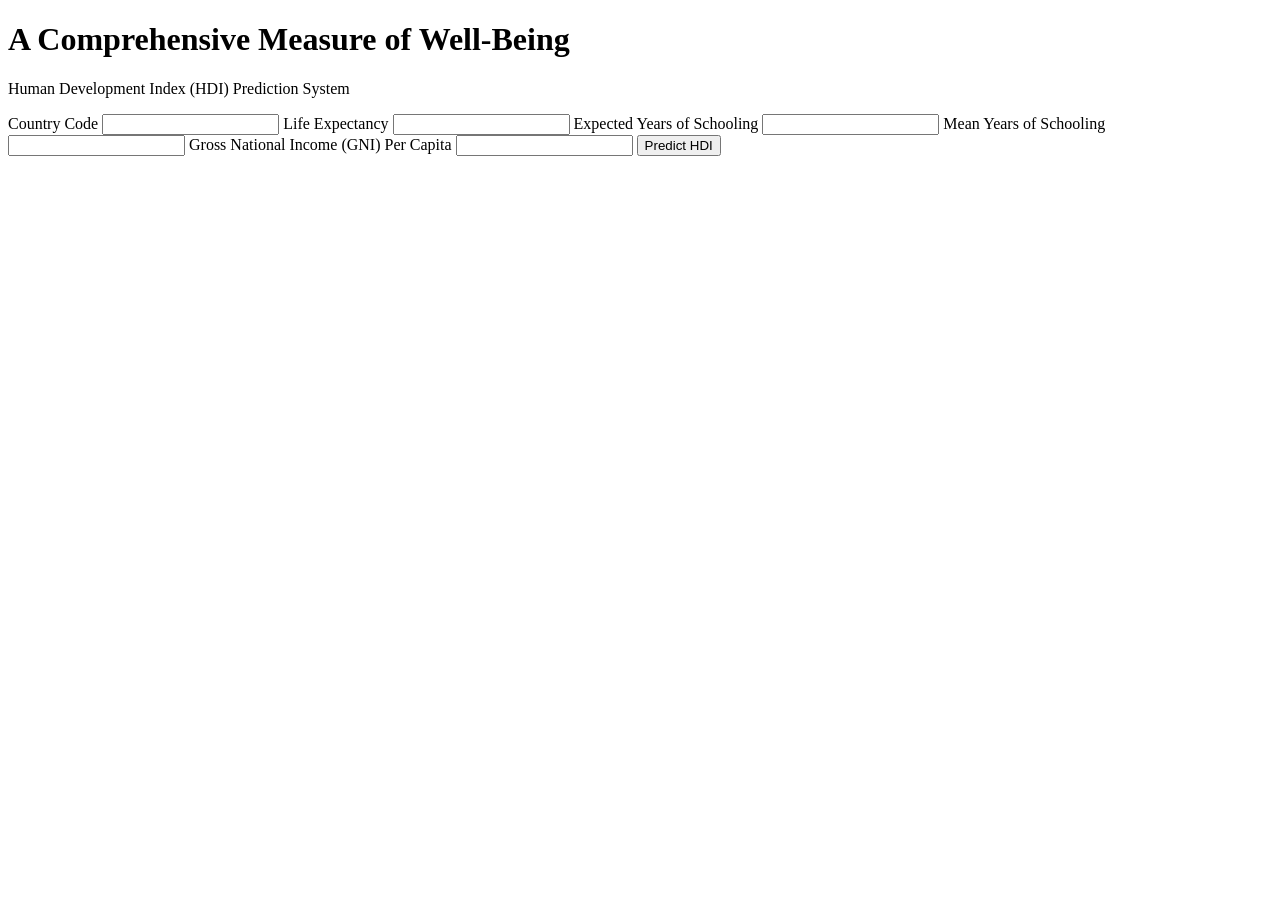
==== templates/index.html @ f44058e4 "Initial commit" ====
<!DOCTYPE html>
<html lang="en">
<head>
    <meta charset="UTF-8">
    <meta name="viewport" content="width=device-width, initial-scale=1.0">
    <title>A Comprehensive Measure of Well-Being</title>

    <link rel="stylesheet" href="{{ url_for('static', filename='css/style.css') }}">
</head>

<body>

<div class="container">

    <h1>A Comprehensive Measure of Well-Being</h1>

    <p class="subtitle">
        Human Development Index (HDI) Prediction System
    </p>

    <form action="/predict" method="POST">

        <label>Country Code</label>
        <input type="number" name="Country" required>

        <label>Life Expectancy</label>
        <input type="number" step="0.01" name="Life expectancy" required>

        <label>Expected Years of Schooling</label>
        <input type="number" step="0.01" name="Expected years of schooling" required>

        <label>Mean Years of Schooling</label>
        <input type="number" step="0.01" name="Mean years of schooling" required>

        <label>Gross National Income (GNI) Per Capita</label>
        <input type="number" step="0.01" name="Gross national income (GNI) per capita" required>

        <button type="submit">
            Predict HDI
        </button>

    </form>

</div>

</body>
</html>
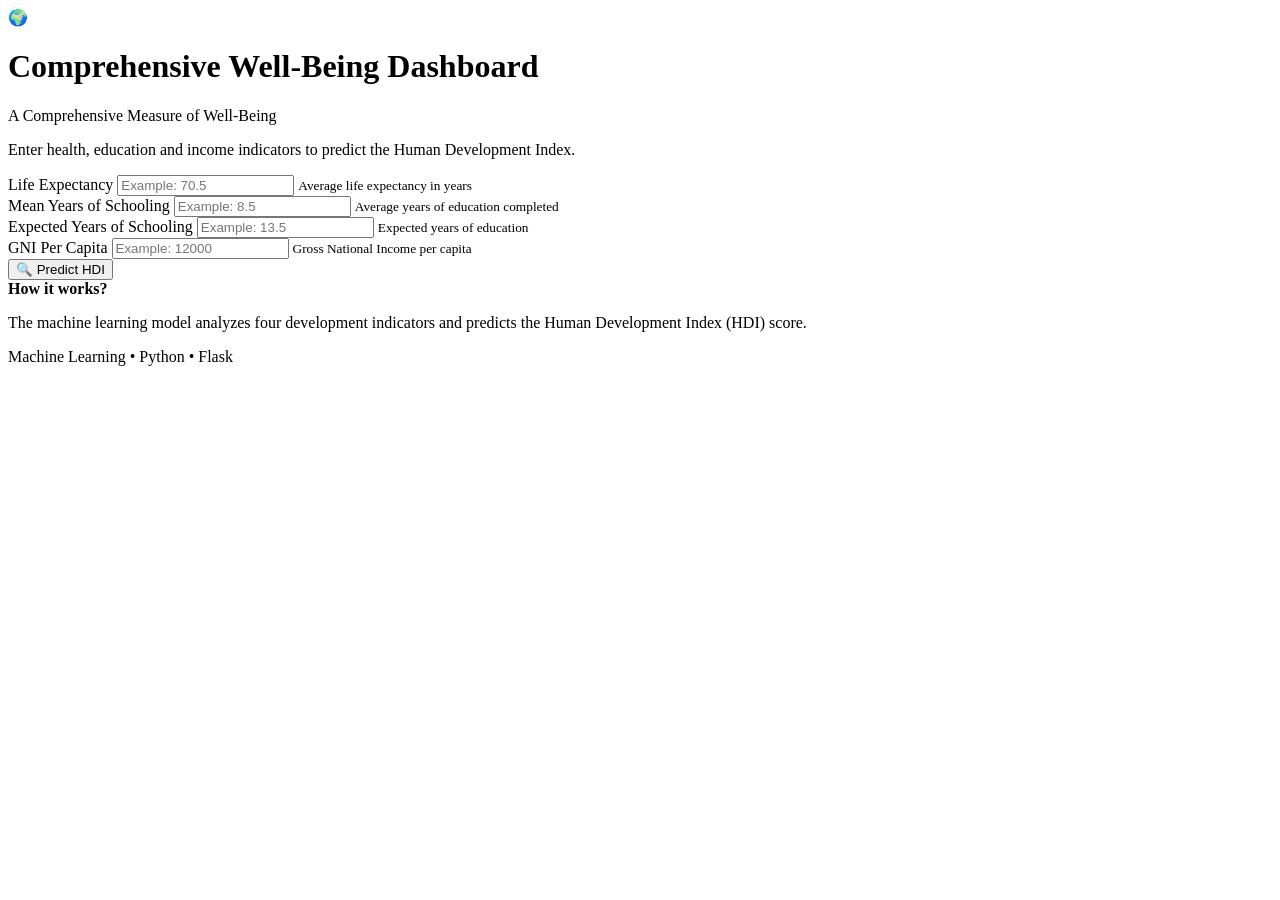
==== commit 2cfcfa58: "Replace old project with new HDI wellbeing dashboard" ====
--- a/templates/index.html
+++ b/templates/index.html
@@ -1,45 +1,165 @@
 <!DOCTYPE html>
 <html lang="en">
+
 <head>
     <meta charset="UTF-8">
     <meta name="viewport" content="width=device-width, initial-scale=1.0">
-    <title>A Comprehensive Measure of Well-Being</title>
 
-    <link rel="stylesheet" href="{{ url_for('static', filename='css/style.css') }}">
+    <title>Comprehensive Well-Being Dashboard</title>
+
+    <link rel="stylesheet"
+          href="{{ url_for('static', filename='css/style.css') }}">
 </head>
 
 <body>
 
-<div class="container">
+<div class="main-container">
 
-    <h1>A Comprehensive Measure of Well-Being</h1>
+    <div class="card">
 
-    <p class="subtitle">
-        Human Development Index (HDI) Prediction System
-    </p>
+        <div class="header">
 
-    <form action="/predict" method="POST">
+            <div class="icon">
+                🌍
+            </div>
 
-        <label>Country Code</label>
-        <input type="number" name="Country" required>
+            <h1>
+                Comprehensive Well-Being Dashboard
+            </h1>
 
-        <label>Life Expectancy</label>
-        <input type="number" step="0.01" name="Life expectancy" required>
+            <p class="subtitle">
+                A Comprehensive Measure of Well-Being
+            </p>
 
-        <label>Expected Years of Schooling</label>
-        <input type="number" step="0.01" name="Expected years of schooling" required>
+            <p class="description">
+                Enter health, education and income indicators
+                to predict the Human Development Index.
+            </p>
 
-        <label>Mean Years of Schooling</label>
-        <input type="number" step="0.01" name="Mean years of schooling" required>
+        </div>
 
-        <label>Gross National Income (GNI) Per Capita</label>
-        <input type="number" step="0.01" name="Gross national income (GNI) per capita" required>
 
-        <button type="submit">
-            Predict HDI
-        </button>
+        <form action="/predict" method="POST">
 
-    </form>
+            <div class="form-group">
+
+                <label for="life_expectancy">
+                    Life Expectancy
+                </label>
+
+                <input
+                    type="number"
+                    step="0.01"
+                    id="life_expectancy"
+                    name="life_expectancy"
+                    placeholder="Example: 70.5"
+                    required
+                >
+
+                <small>
+                    Average life expectancy in years
+                </small>
+
+            </div>
+
+
+            <div class="form-group">
+
+                <label for="mean_years">
+                    Mean Years of Schooling
+                </label>
+
+                <input
+                    type="number"
+                    step="0.01"
+                    id="mean_years"
+                    name="mean_years"
+                    placeholder="Example: 8.5"
+                    required
+                >
+
+                <small>
+                    Average years of education completed
+                </small>
+
+            </div>
+
+
+            <div class="form-group">
+
+                <label for="expected_years">
+                    Expected Years of Schooling
+                </label>
+
+                <input
+                    type="number"
+                    step="0.01"
+                    id="expected_years"
+                    name="expected_years"
+                    placeholder="Example: 13.5"
+                    required
+                >
+
+                <small>
+                    Expected years of education
+                </small>
+
+            </div>
+
+
+            <div class="form-group">
+
+                <label for="gni">
+                    GNI Per Capita
+                </label>
+
+                <input
+                    type="number"
+                    step="0.01"
+                    id="gni"
+                    name="gni"
+                    placeholder="Example: 12000"
+                    required
+                >
+
+                <small>
+                    Gross National Income per capita
+                </small>
+
+            </div>
+
+
+            <button type="submit">
+                🔍 Predict HDI
+            </button>
+
+        </form>
+
+
+        <div class="info-box">
+
+            <strong>
+                How it works?
+            </strong>
+
+            <p>
+                The machine learning model analyzes four
+                development indicators and predicts the
+                Human Development Index (HDI) score.
+            </p>
+
+        </div>
+
+
+        <div class="footer">
+
+            <p>
+                Machine Learning • Python • Flask
+            </p>
+
+        </div>
+
+    </div>
 
 </div>
 
